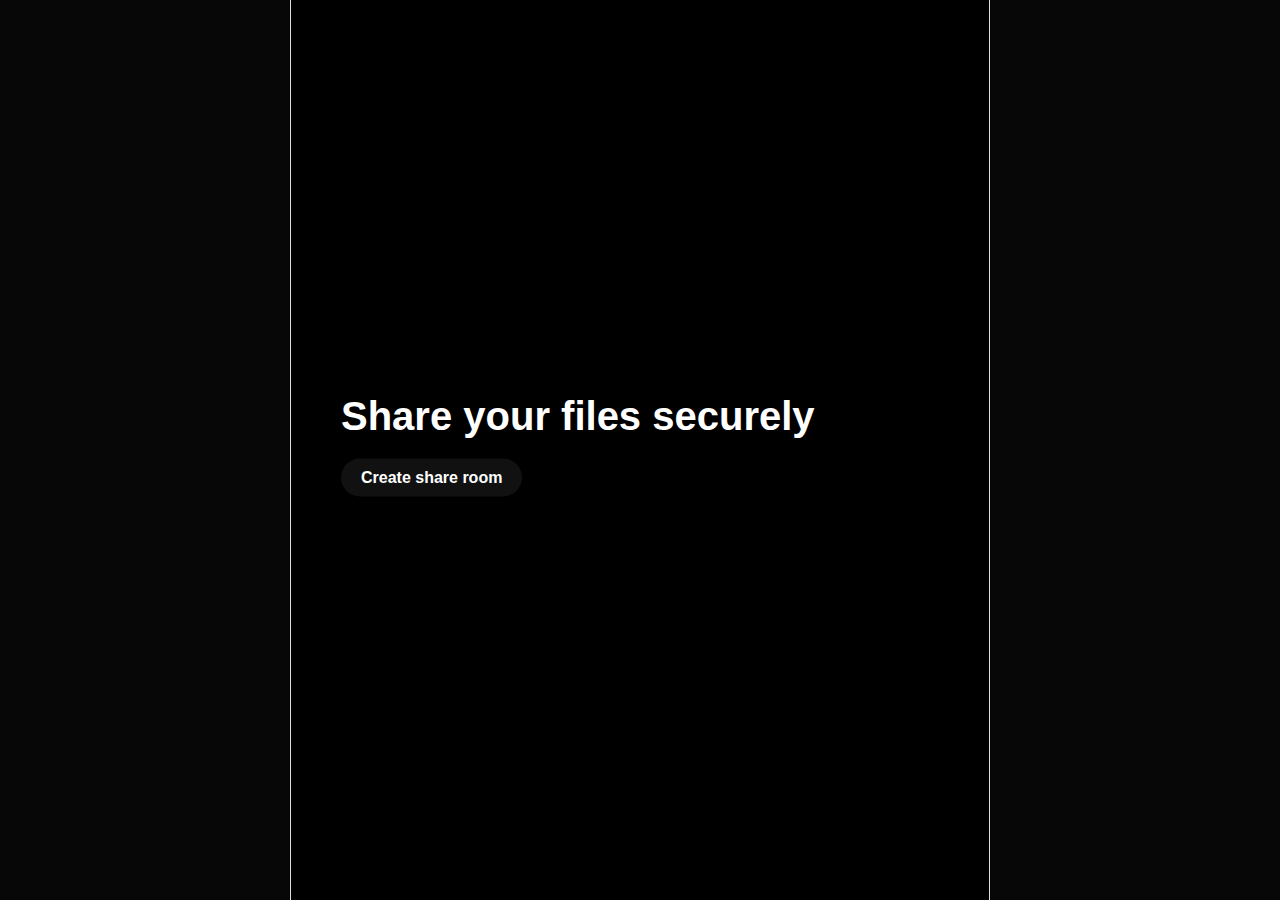
==== public/index.html @ 241acc01 "PROJECT" ====
<!DOCTYPE html>
<html>
<head>
	<meta charset="utf-8">
	<title></title>
	<link rel="stylesheet" type="text/css" href="style.css">
</head>
<body>
	<div class="app">
		<div class="screen join-screen active">
			<div class="form">
				<h2>Share your files securely</h2>
				<div class="form-input">
					<button id="sender-start-con-btn">Create share room</button>
				</div>
				<div class="form-input" id="join-id">
					
				</div>
			</div>
		</div>

		<div class="screen fs-screen">
			<div class="file-input">
				<label style="color: white;" for="file-input">
					Click here to Select files for sharing
				</label>
				<input type="file" id="file-input">
			</div>
			<div class="files-list">
				<div class="title">Shared files</div>
				<div class="item" >
					<div class="progress" style="color: white;">0%</div>
					<div class="filename" style="color: white;">Abc.txt</div>
				</div>
			</div>
		</div>

	</div>
	<script type="text/javascript" src="socket.io/socket.io.js"></script>
	<script type="text/javascript" src="code.js"></script>
</body>
</html>
---- public/style.css ----
* {
	margin: 0px;
	padding: 0px;
	box-sizing: border-box;
}
body {
	background: #070707;
	font-family: "Roboto",sans-serif;
}
.screen {
	display: none;
}
.screen.active {
	display: block;
}
.app {
	position: fixed;
	top: 0px;
	left: 50%;
	transform: translateX(-50%);
	width: 700px;
	height: 100%;
	max-width: 700px;
	color: white;
	border-left: 1px solid #ddd;
	border-right: 1px solid #ddd;
	background: #000000;
}

#sender-start-con-btn:hover{
	background-color: rgb(255, 255, 255);
	color: #000000;
}

#receiver-start-con-btn:hover{
	background-color: rgb(255, 255, 255);
		color: #000000;
}

.join-screen .form {
	position: absolute;
	top: 50%;
	transform: translateY(-50%);
	padding: 50px;
}
.join-screen .form .form-input {
	margin: 10px 0px;
}
.join-screen .form h2 {
	font-size: 40px;
	margin-bottom: 20px;
	line-height:45px;
	font-family: "Montserrat",sans-serif;
}
.join-screen .form button {
	background: #111;
	color: #fff;
	padding: 10px 20px;
	border: none;
	outline: none;
	font-size: 16px;
	font-weight: 600;
	border-radius: 20px;
}
.join-screen .form #join-id b {
	color: #ffffff;
	display: block;
	margin-top: 20px;
}
.join-screen .form #join-id span {
	display: inline-block;
	font-size: 25px;
	font-family: monospace;
	color: #ffffff;
	padding: 10px;
	border: 1px solid #ffffff;
	margin-top: 5px;
}
.join-screen .form .form-input label {
	color: #ffffff;
	font-size: 18px;
}
.join-screen .form .form-input input {
	display: block;
	margin:10px 0px;
	width: 100%;
	max-width: 200px;
	border: 1px solid #111;
	color: #000000;
	font-size: 20px;
	padding: 10px;
}

.fs-screen {
	padding: 20px;
	background-color: black;
}
.fs-screen .file-input {
	width: 100%;
	border: 2px dashed #555;
}
.fs-screen .file-input label {
	display: block;
	width: 100%;
	padding: 40px 50px;
	text-align: center;
	color: #ffffff;
	font-size: 18px;
}
.fs-screen .file-input input {
	display: none;
}
.fs-screen .files-list {
	margin-top: 20px;
	display: flex;
	justify-content: space-between;
	gap: 20px;
	flex-wrap: wrap;
}
.fs-screen .files-list .title {
	width: 100%;
	margin: 20px 0px;
}
.fs-screen .files-list .item {
	width: 33%;
	min-width: 200px;
	border: 1px solid #eee;
	box-shadow: 0px 0px 5px 2px rgba(0,0,0,0.05);
}
.fs-screen .files-list .item .progress {
	padding: 30px;
	text-align: center;
	font-size: 50px;
	color: #ffffff;
	font-family: "Montserrat";
}
.fs-screen .files-list .item .filename {
	padding: 5px;
	font-size: 18px;
	border-top: 1px solid #eee;
}
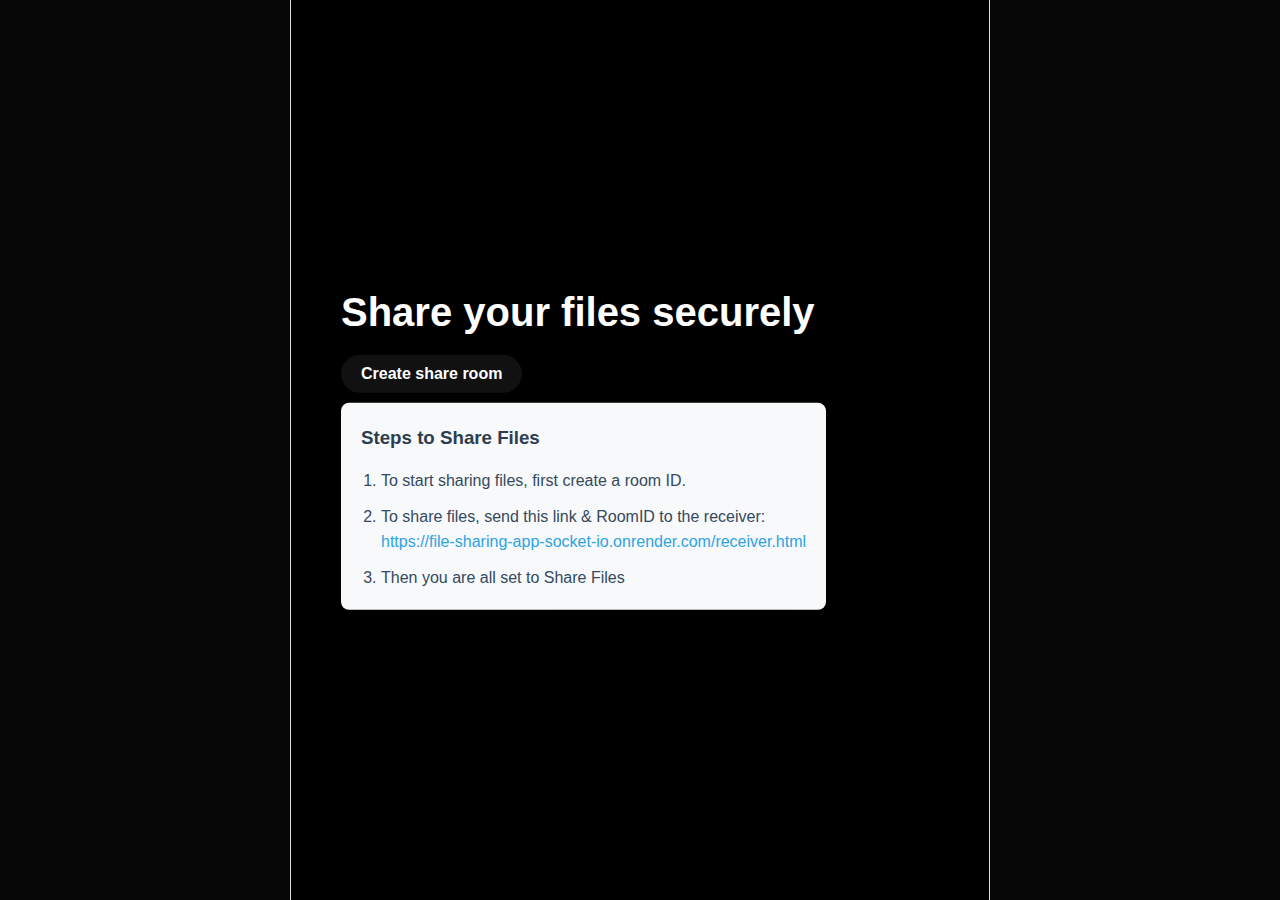
==== commit 4dd86931: "code" ====
--- a/public/index.html
+++ b/public/index.html
@@ -1,42 +1,57 @@
 <!DOCTYPE html>
 <html>
-<head>
-	<meta charset="utf-8">
-	<title></title>
-	<link rel="stylesheet" type="text/css" href="style.css">
-</head>
-<body>
-	<div class="app">
-		<div class="screen join-screen active">
-			<div class="form">
-				<h2>Share your files securely</h2>
-				<div class="form-input">
-					<button id="sender-start-con-btn">Create share room</button>
-				</div>
-				<div class="form-input" id="join-id">
-					
+	<head>
+		<meta charset="utf-8">
+		<title></title>
+		<link rel="stylesheet" type="text/css" href="style.css">
+	</head>
+	<body>
+		<div class="app">
+			<div class="screen join-screen active">
+				<div class="form">
+					<h2>Share your files securely</h2>
+					<div class="form-input">
+						<button id="sender-start-con-btn">Create share room</button>
+					</div>
+					<div class="form-input" id="join-id">
+
+					</div>
+					<div
+						style="font-family: Arial, sans-serif; line-height: 1.6; background-color: #f8f9fa; padding: 20px; border-radius: 8px; box-shadow: 0 0 10px rgba(0, 0, 0, 0.1);">
+						<h3 style="margin-bottom: 15px; color: #2c3e50;">Steps to Share Files</h3>
+						<ol style="padding-left: 20px; color: #34495e;">
+							<li style="margin-bottom: 10px;">To start sharing files, first create a
+								room ID.</li>
+							<li style="margin-bottom: 10px;">
+								To share files, send this link & RoomID to the receiver: <br>
+								<a href="#"
+									style="color: #2ea3e2; text-decoration: none;">https://file-sharing-app-socket-io.onrender.com/receiver.html</a>
+							</li>
+							<li>Then you are all set to Share Files</li>
+						</ol>
+					</div>
+
 				</div>
 			</div>
-		</div>
 
-		<div class="screen fs-screen">
-			<div class="file-input">
-				<label style="color: white;" for="file-input">
-					Click here to Select files for sharing
-				</label>
-				<input type="file" id="file-input">
-			</div>
-			<div class="files-list">
-				<div class="title">Shared files</div>
-				<div class="item" >
-					<div class="progress" style="color: white;">0%</div>
-					<div class="filename" style="color: white;">Abc.txt</div>
+			<div class="screen fs-screen">
+				<div class="file-input">
+					<label style="color: white;" for="file-input">
+						Click here to Select files for sharing
+					</label>
+					<input type="file" id="file-input">
+				</div>
+				<div class="files-list">
+					<div class="title">Shared files</div>
+					<div class="item">
+						<div class="progress" style="color: white;">0%</div>
+						<div class="filename" style="color: white;">Abc.txt</div>
+					</div>
 				</div>
 			</div>
+
 		</div>
-
-	</div>
-	<script type="text/javascript" src="socket.io/socket.io.js"></script>
-	<script type="text/javascript" src="code.js"></script>
-</body>
+		<script type="text/javascript" src="socket.io/socket.io.js"></script>
+		<script type="text/javascript" src="code.js"></script>
+	</body>
 </html>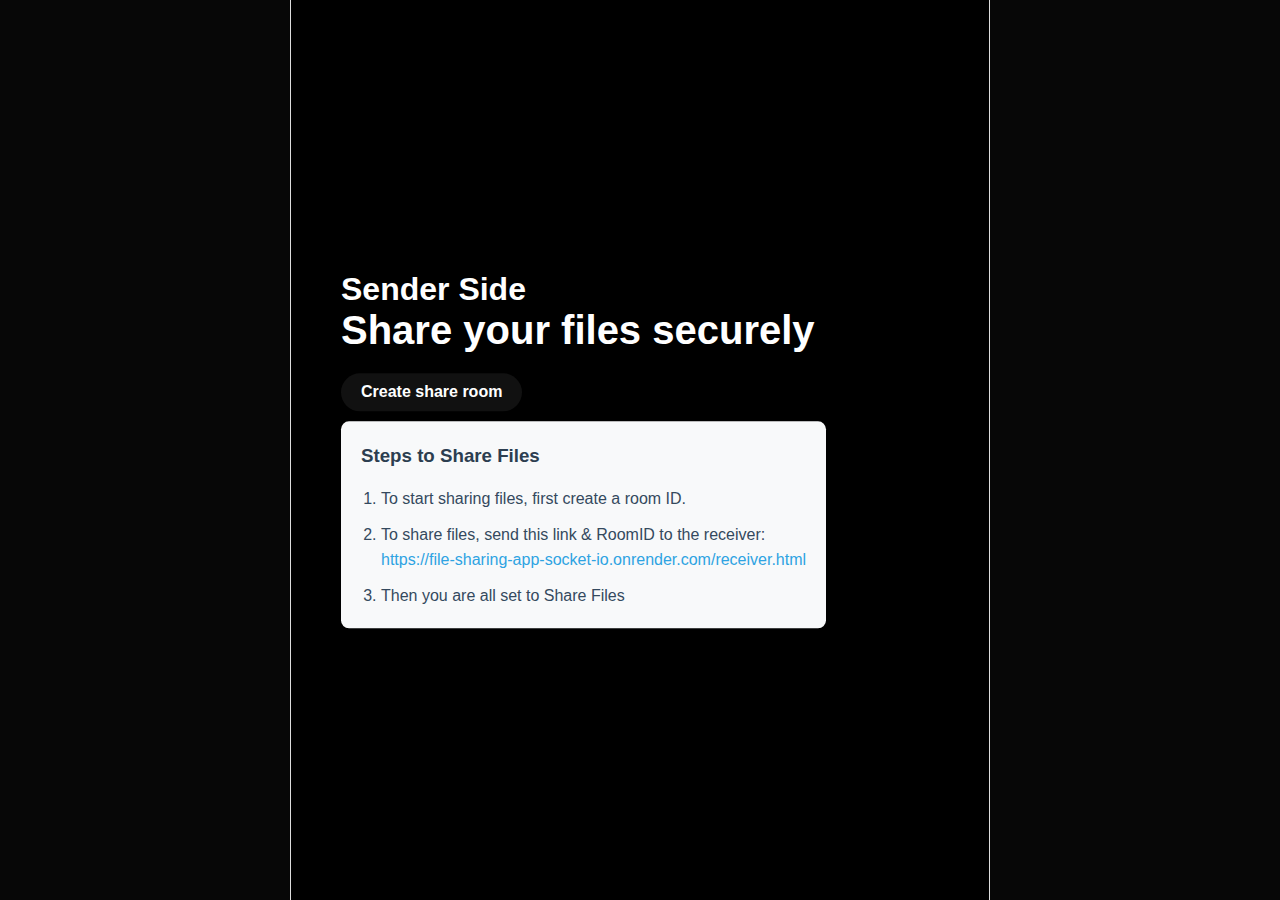
==== commit 7f841826: "Update index.html" ====
--- a/public/index.html
+++ b/public/index.html
@@ -9,6 +9,7 @@
 		<div class="app">
 			<div class="screen join-screen active">
 				<div class="form">
+					<h1>Sender Side</h1>
 					<h2>Share your files securely</h2>
 					<div class="form-input">
 						<button id="sender-start-con-btn">Create share room</button>
@@ -54,4 +55,4 @@
 		<script type="text/javascript" src="socket.io/socket.io.js"></script>
 		<script type="text/javascript" src="code.js"></script>
 	</body>
-</html>+</html>
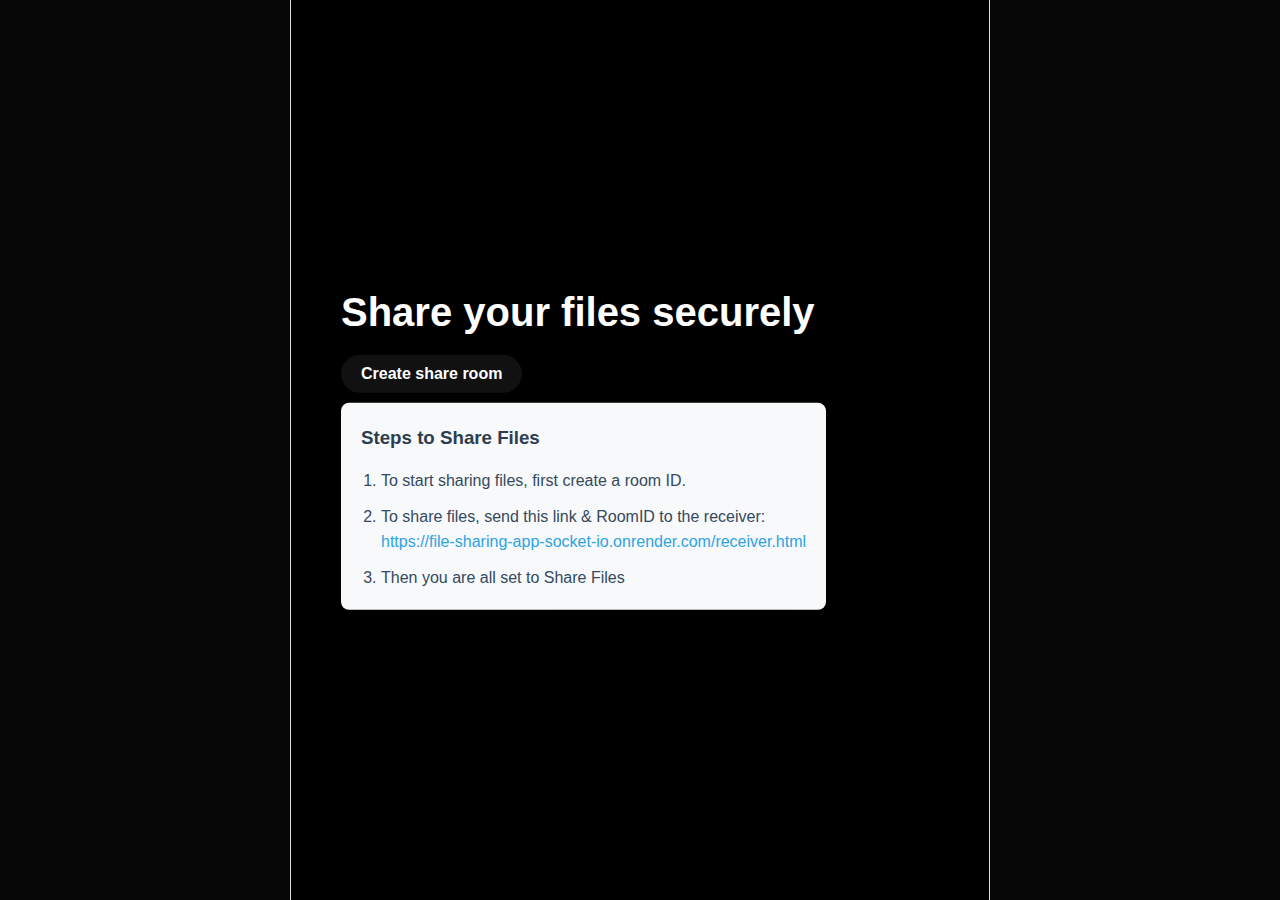
==== commit 72f6971c: "Update index.html" ====
--- a/public/index.html
+++ b/public/index.html
@@ -2,14 +2,15 @@
 <html>
 	<head>
 		<meta charset="utf-8">
-		<title></title>
+		<title>
+			Sender
+		</title>
 		<link rel="stylesheet" type="text/css" href="style.css">
 	</head>
 	<body>
 		<div class="app">
 			<div class="screen join-screen active">
 				<div class="form">
-					<h1>Sender Side</h1>
 					<h2>Share your files securely</h2>
 					<div class="form-input">
 						<button id="sender-start-con-btn">Create share room</button>
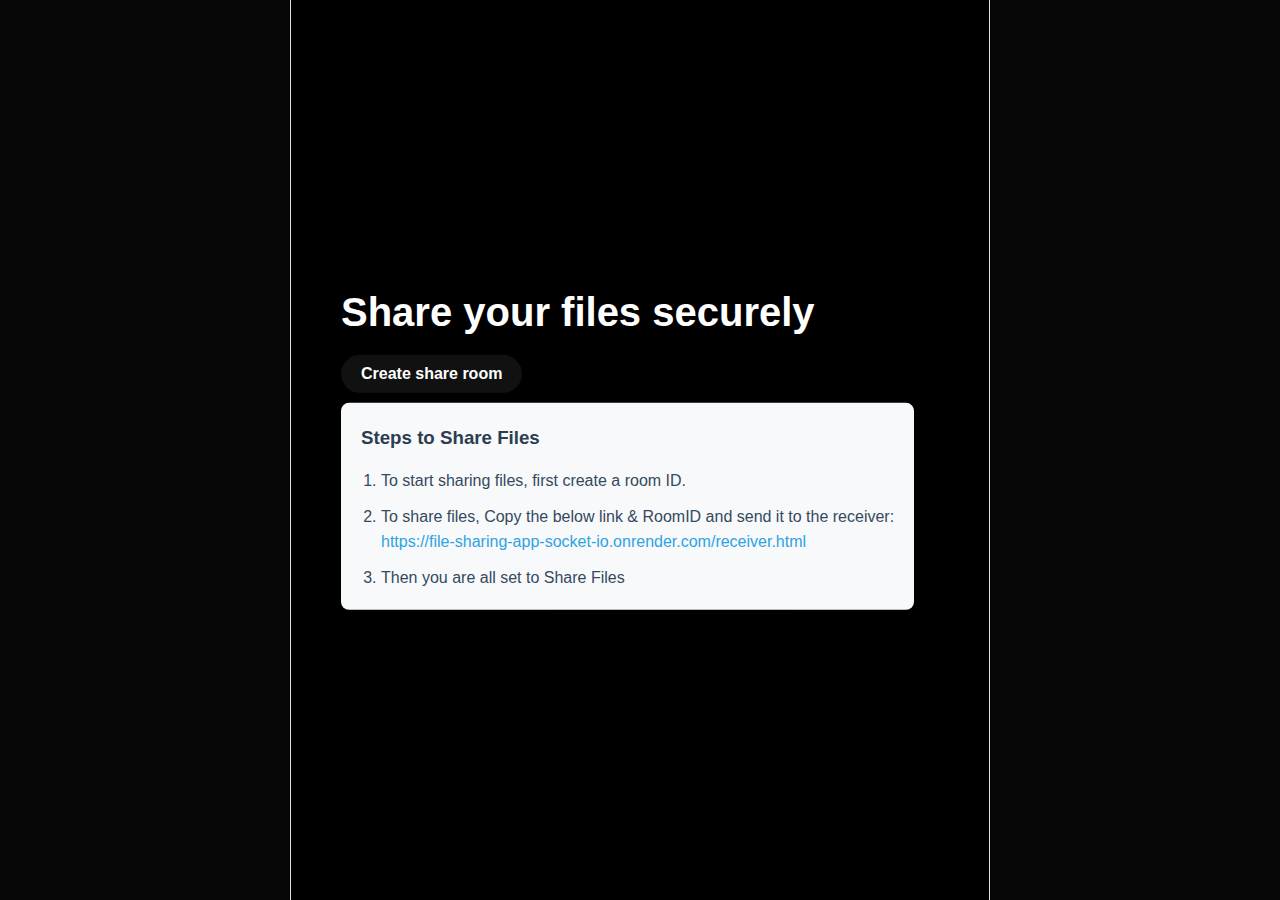
==== commit 2979494a: "Update index.html" ====
--- a/public/index.html
+++ b/public/index.html
@@ -25,7 +25,7 @@
 							<li style="margin-bottom: 10px;">To start sharing files, first create a
 								room ID.</li>
 							<li style="margin-bottom: 10px;">
-								To share files, send this link & RoomID to the receiver: <br>
+								To share files, Copy the below link & RoomID and send it to the receiver: <br>
 								<a href="#"
 									style="color: #2ea3e2; text-decoration: none;">https://file-sharing-app-socket-io.onrender.com/receiver.html</a>
 							</li>
